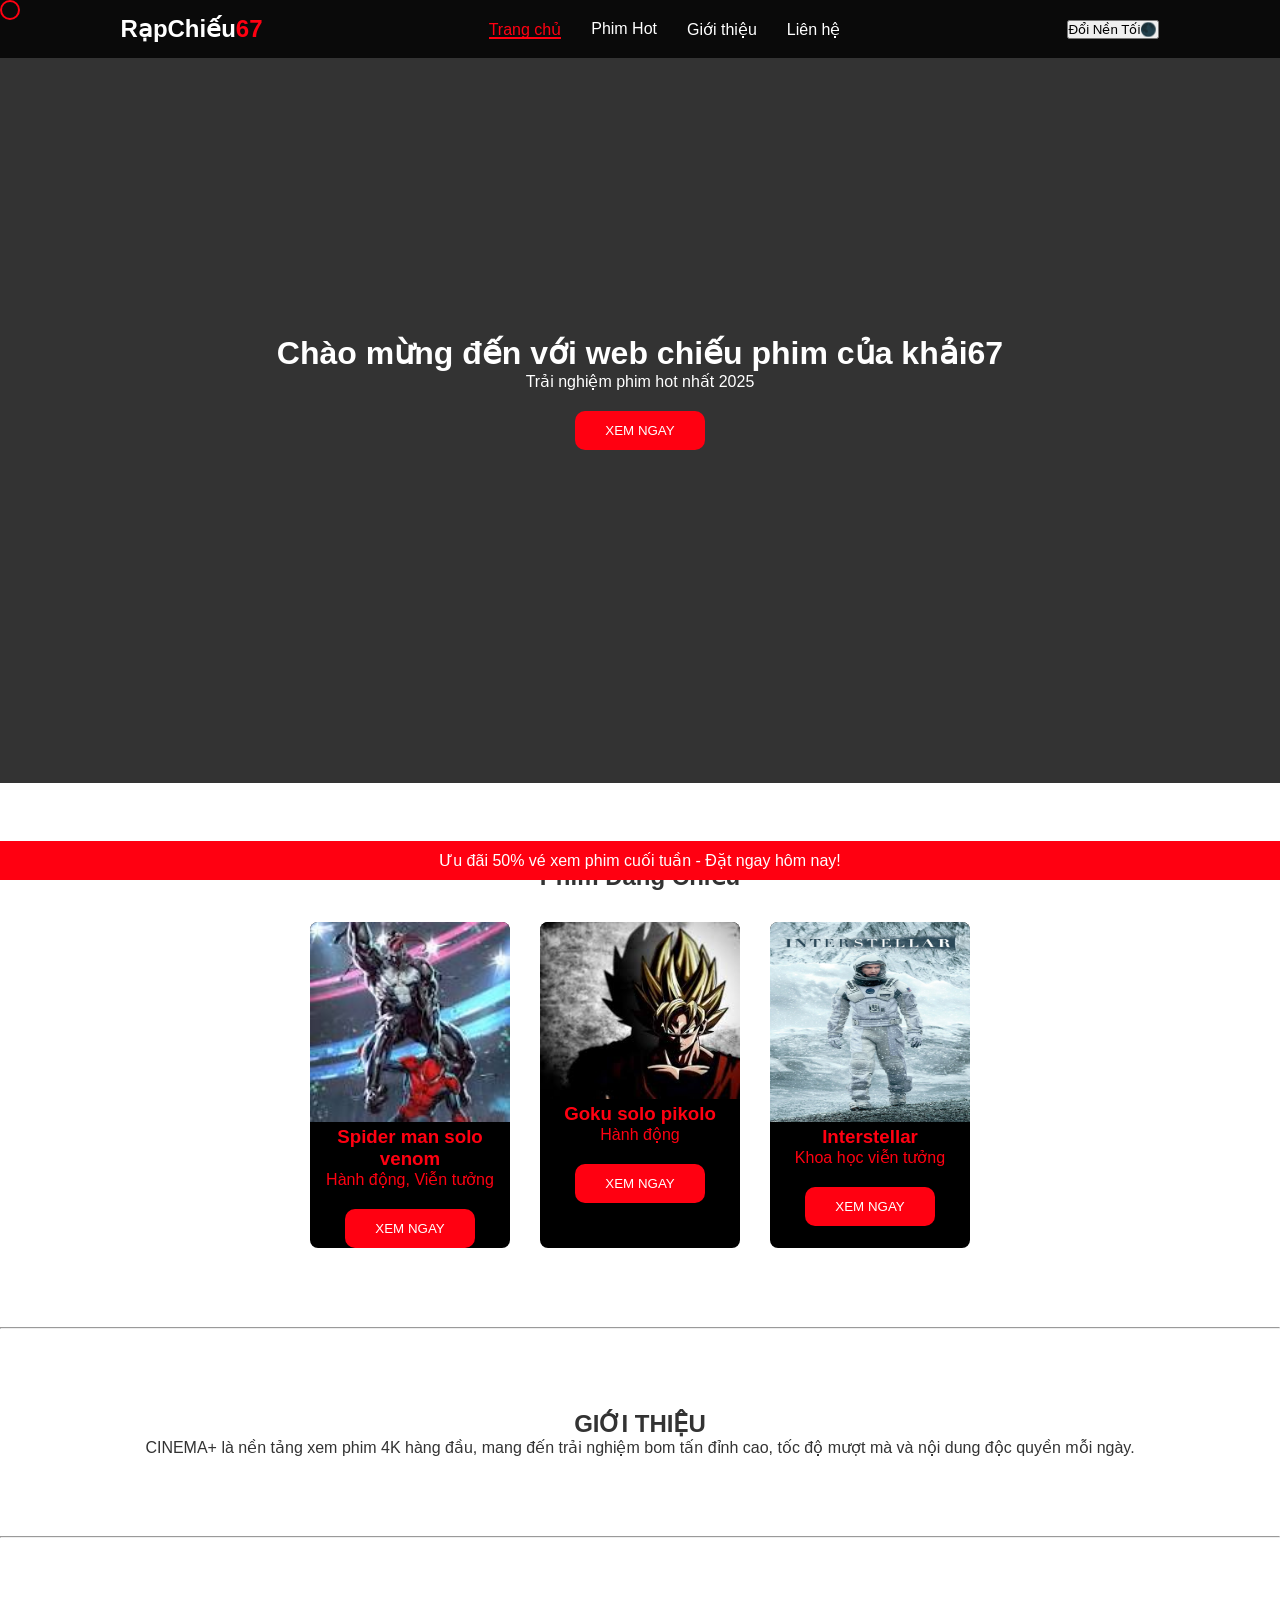
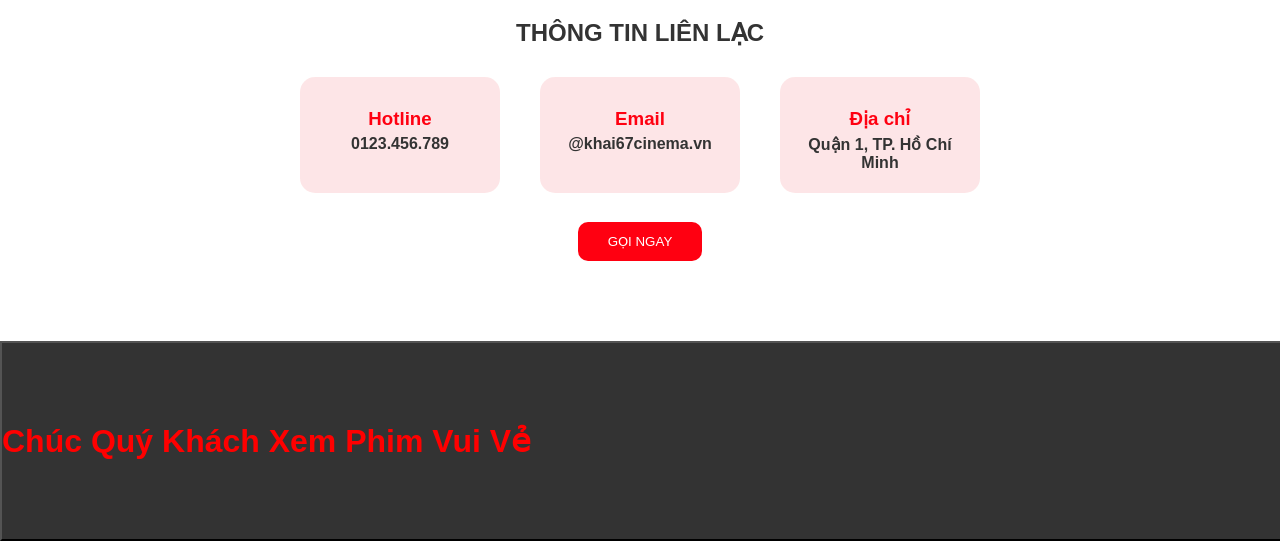
==== animation/11-NguyễnDuyKhải/index.html @ 93f99a21 "Add files via upload" ====
<!DOCTYPE html>
<html lang="en">
<head>
    <meta charset="UTF-8">
    <meta name="viewport" content="width=device-width, initial-scale=1.0">
    <title>Nguyễn Duy Khải 11</title>
</head>
<body>
    <link rel="stylesheet" href="asset/css/style.css">
    <div class="chuot"></div>
    <nav class="navbar">
        <div class="logo">RạpChiếu<span>67</span></div>
        <ul class="nav-links">
            <li><a href="#home" class="nav-item">Trang chủ</a></li>
            <li><a href="#movies" class="nav-item">Phim Hot</a></li>
            <li><a href="#about" class="nav-item">Giới thiệu</a></li>
            <li><a href="#contact" class="nav-item">Liên hệ</a></li>
        </ul>
        <button id="doimaunen">Đổi Nền Tối🌑</button>
    </nav>
    <header id="home" class="hero">
        <div class="hero-content">
            <h1 class="fade-in-text">Chào mừng đến với web chiếu phim của khải67</h1>
            <p>Trải nghiệm phim hot nhất 2025</p>
            <button class="cta-btn btn-shake">XEM NGAY</button>
        </div>
        <div class="chuchay">
            <span> Ưu đãi 50% vé xem phim cuối tuần - Đặt ngay hôm nay!</span>
        </div>
    </header>

    <section id="movies" class="section">
        <h2 class="section-title">Phim Đang Chiếu</h2>
        <div class="movie-grid">
            <div class="movie-card reveal">
                <img src="asset/image/download.jpg" alt="Movie 1">
                <div class="card-info">
                    <h3>Spider man solo venom</h3>
                    <p>Hành động, Viễn tưởng</p>
                    <button class="cta-btn btn-shake">XEM NGAY</button>
                </div>
            </div>
            <div class="movie-card reveal">
                <img src="asset/image/images.jpg" alt="Movie 2">
                <div class="card-info">
                    <h3>Goku solo pikolo</h3>
                    <p>Hành động</p>
                    <button class="cta-btn btn-shake">XEM NGAY</button>
                </div>
            </div>
            <div class="movie-card reveal">
                <img src="asset/image/p10543523_p_v8_as.jpg" alt="Movie 3">
                <div class="card-info">
                    <h3>Interstellar</h3>
                    <p>Khoa học viễn tưởng</p>
                    <button class="cta-btn btn-shake">XEM NGAY</button>
                </div>
            </div>
        </div>
    </section>
<hr>
    <section id="about" class="section">
        <h2 class="reveal">GIỚI THIỆU</h2>
        <p class="reveal">CINEMA+ là nền tảng xem phim 4K hàng đầu, mang đến trải nghiệm bom tấn đỉnh cao, tốc độ mượt mà và nội dung độc quyền mỗi ngày.</p>
    </section>
<hr>
    <section id="contact" class="section">
        <div class="container">
            <h2 class="section-title reveal">THÔNG TIN LIÊN LẠC</h2>
            <div class="contact-info-simple reveal">
                <div class="info-box">
                    <span class="icon"></span>
                    <h3>Hotline</h3>
                    <p>0123.456.789</p>
                </div>
                <div class="info-box">
                    <span class="icon"></span>
                    <h3>Email</h3>
                    <p>@khai67cinema.vn</p>
                </div>
                <div class="info-box">
                    <span class="icon"></span>
                    <h3>Địa chỉ</h3>
                    <p>Quận 1, TP. Hồ Chí Minh</p>
                </div>
            </div>
            <button class="cta-btn btn-shake" style="margin-top: 30px;">GỌI NGAY</button>
        </div>
    </section>
    <button class="chuc"> <b><span class="textchuc">Chúc Quý Khách Xem Phim Vui Vẻ</span></b></button>
    <script src="asset/js/main.js"></script>
    </body>
</html>
---- animation/11-NguyễnDuyKhải/asset/css/style.css ----
:root {
    --primary: #ff0011; 
    --bg: #ffffff;
    --text: #333333;
}


[data-theme="dark"] {
    --bg: #000000;
    --text: #ffffff;
}

* {
    margin: 0;
    padding: 0;
    box-sizing: border-box;
    font-family: sans-serif;
    scroll-behavior: smooth;
}

body {
    background-color: var(--bg);
    color: var(--text);
    transition: 0.3s;
}


.chuot {
    width: 20px;
    height: 20px;
    border: 2px solid var(--primary);
    border-radius: 50%;
    position: fixed;
    pointer-events: none;
    z-index: 9999;
    transition: 0.1s ease-out;
}

/*11-Nguyễn Duy Khải*/
.navbar {
    position: fixed;
    top: 0; width: 100%;
    display: flex;
    justify-content: space-around;
    align-items: center;
    padding: 15px;
    background: rgba(0,0,0,0.8);
    z-index: 100;
}

.logo { color: white; font-weight: bold; font-size: 24px; }
.logo span { color: var(--primary); }

.nav-links { display: flex; list-style: none; }
.nav-links li { margin: 0 15px; position: relative; }

.nav-item {
    text-decoration: none;
    color: white;
    padding: 5px 0;
}

/*11-Nguyễn Duy Khải*/
.nav-item::after {
    content: '';
    position: absolute;
    bottom: 0; left: 0;
    width: 0; height: 2px;
    background: var(--primary);
    transition: 0.3s;
}
.nav-item:hover::after, .nav-item.active::after {
    width: 100%;
}
.nav-item.active { color: var(--primary); }


.hero {
    height: 87vh;
    background: #333;
    display: flex;
    flex-direction: column;
    justify-content: center;
    align-items: center;
    text-align: center;
    color: white;
    animation: hero 2s ease-in;
}
@keyframes hero{
    from {opacity: 0;}
    to {opacity: 1;}
}


.fade-in-text {
    opacity: 0;
    transform: translateY(20px);
    animation: fadeIn 2s forwards;
}
@keyframes fadeIn {
    to { opacity: 1; transform: translateY(0); }
}


.chuchay {
    position: absolute;
    bottom: 20px;
    width: 100%;
    overflow: hidden;
    background: var(--primary);
    padding: 10px 0;
}
.chuchay span {
    display: inline-block;
    white-space: nowrap;
    animation: chay 10s linear infinite;
}
@keyframes chay {
    from { transform: translateX(200%); }
    to { transform: translateX(-200%); }
}


.section { padding: 80px 20px; text-align: center; }
.movie-grid {
    display: flex;
    justify-content: center;
    gap: 30px;
    flex-wrap: wrap;
    margin-top: 30px;
}

.movie-card {
    outline: #ff0011;
    width: 200px;
    background: #000000;
    color: #ff0011;
    border-radius: 8px;
    overflow: hidden;
    transition: 0.3s;
    opacity: 0;
    transform: translateY(50px);
    object-fit: cover;
}
.movie-card:hover { transform: translateY(2px);}
/*11-Nguyễn Duy Khải*/

.movie-card:hover {
    transform: translateY(2px);
    box-shadow: 0 10px 20px rgba(246, 0, 0, 0.5);
}
.movie-card img { max-width: 200px;max-height: 200px; width: 100%; transition: 0.3s; }
.movie-card:hover{transform: scale(1.1);transform: translateY(2px);}
.reveal.active {
    opacity: 1;
    transform: translateY(1px);
}


.cta-btn {
    padding: 12px 30px;
    border: none;
    background: var(--primary);
    color: white;
    cursor: pointer;
    margin-top: 20px;
    transition: 0.3s;
    border-radius: 10px;
}



.btn-shake {
    border-radius: 10px;
    animation: scale 1s infinite;
}
@keyframes scale {
    50% { transform: scale(0.8); }
    100% { transform: scale(1); }
    
}
.cta-btn:hover {
    background: black;
    color: var(--primary);
}

.contact-info-simple {
    display: flex;
    justify-content: center;
    gap: 40px;
    margin-top: 30px;
    flex-wrap: wrap;
}
/*11-Nguyễn Duy Khải*/
.info-box {
    background: rgba(229, 9, 20, 0.1); 
    padding: 20px;
    border-radius: 15px;
    width: 200px;
    transition: 0.3s;
    border: 1px solid transparent;
}

.info-box:hover {
    border-color: var(--primary);
    transform: translateY(-5px);
    background: rgba(229, 9, 20, 0.2);
}

.info-box .icon {
    display: block;
    margin-bottom: 10px;
}

.info-box h3 {
    margin-bottom: 5px;
    color: var(--primary);
}

.info-box p {
    font-weight: bold;
}
.chuc{
/*11-Nguyễn Duy Khải*/
background-color: #333;
width: 2000px;
height: 200px;
}
.textchuc{
    color: #ff0000;
   font-size: 2rem;
    float: left;
    animation: camon 5s infinite;
}
@keyframes camon {
    0% {transform: translateX(250%);}
    100% {transform: translateX(-100%);}
}
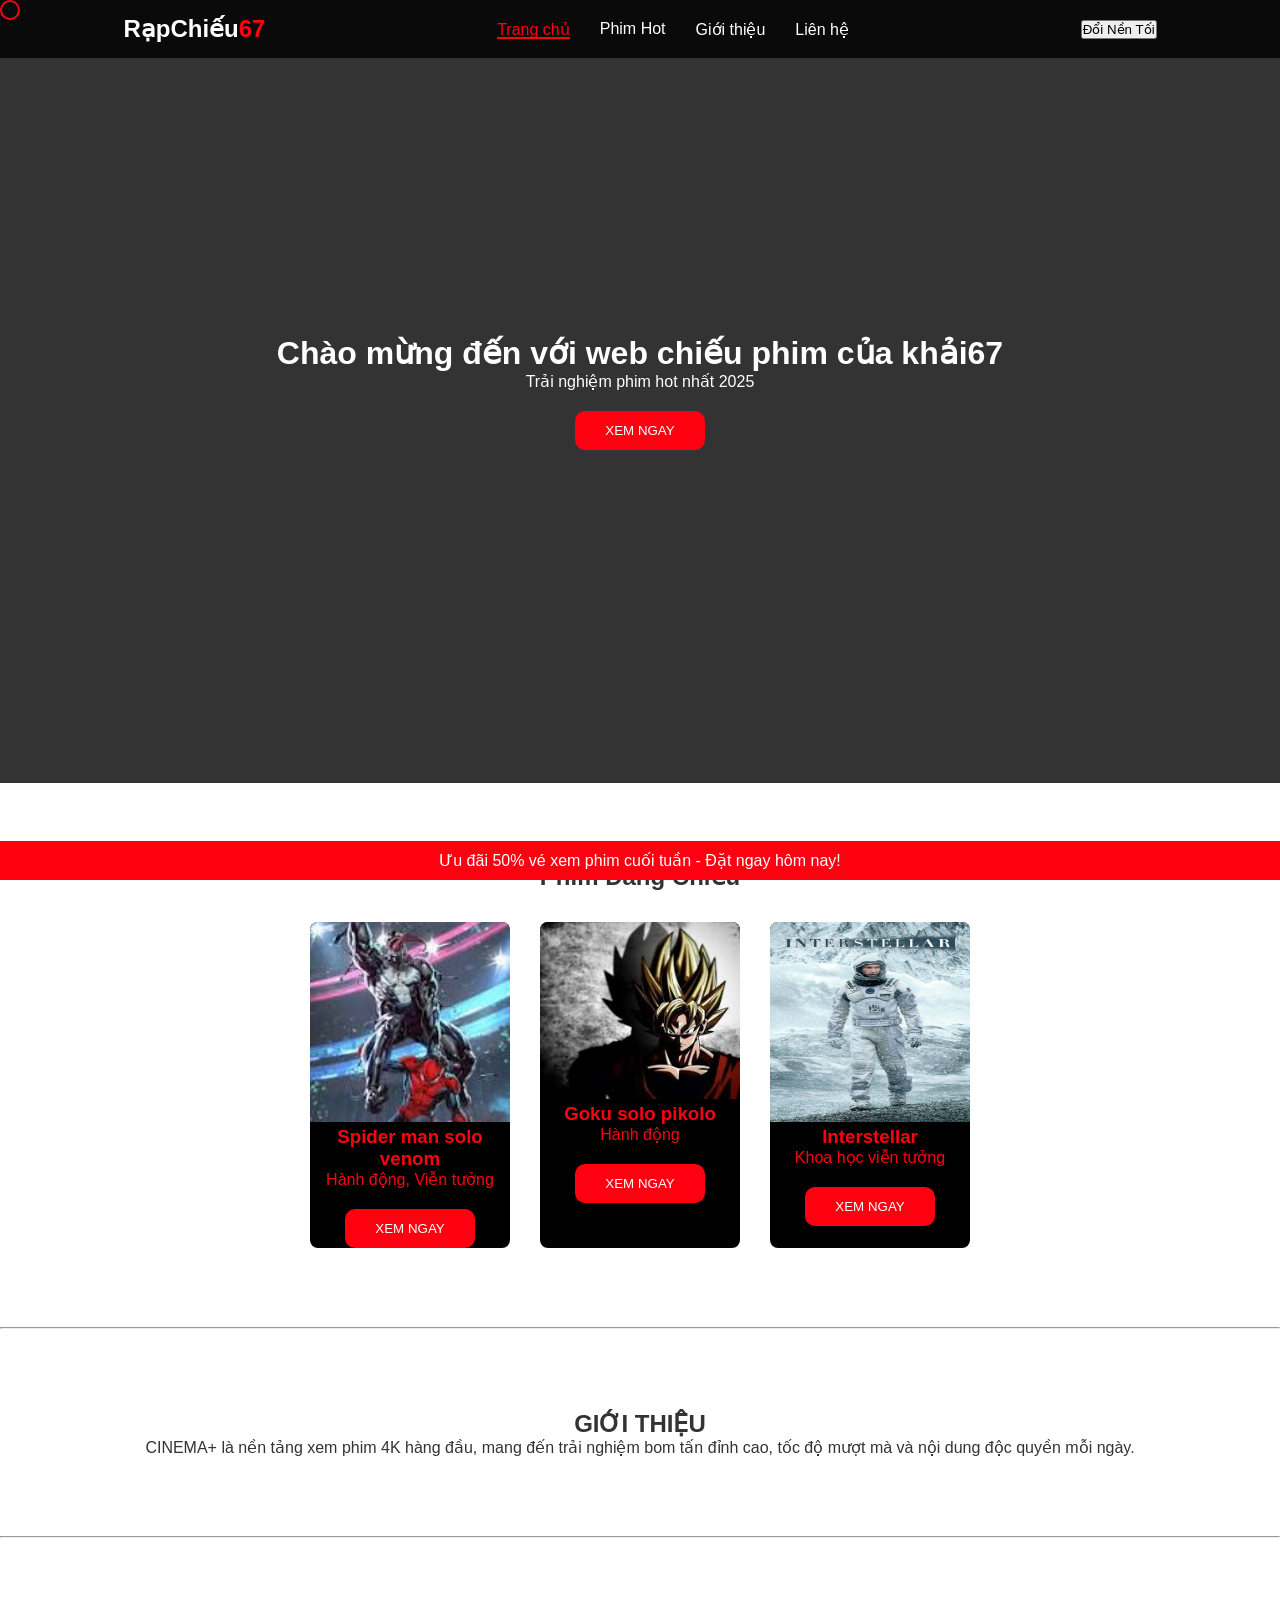
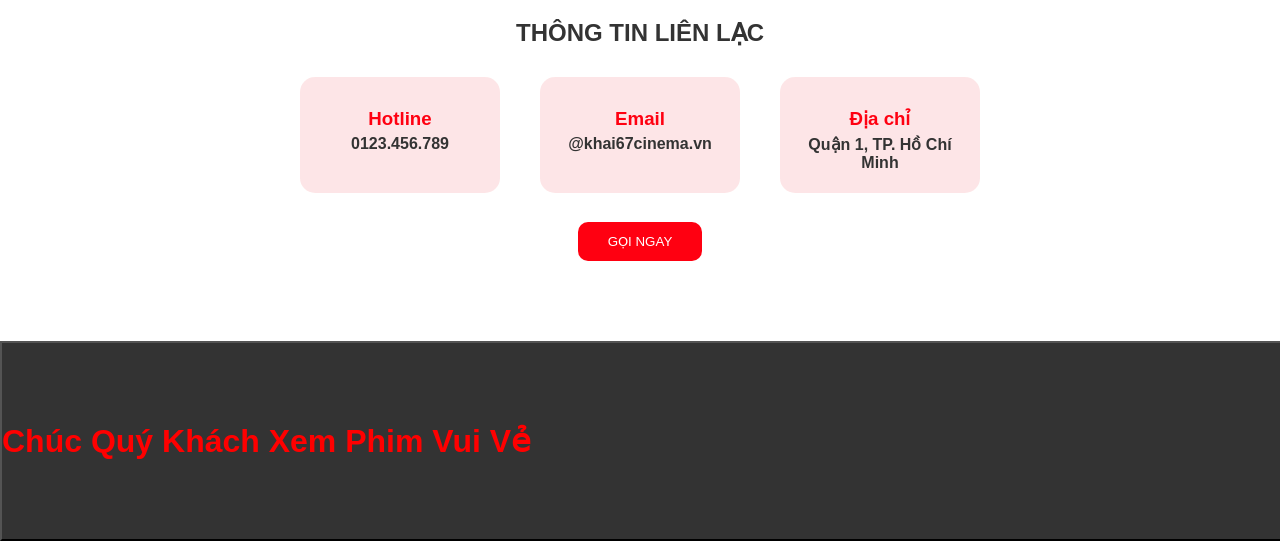
==== commit c631930c: "Update index.html" ====
--- a/animation/11-NguyễnDuyKhải/index.html
+++ b/animation/11-NguyễnDuyKhải/index.html
@@ -16,13 +16,13 @@
             <li><a href="#about" class="nav-item">Giới thiệu</a></li>
             <li><a href="#contact" class="nav-item">Liên hệ</a></li>
         </ul>
-        <button id="doimaunen">Đổi Nền Tối🌑</button>
+        <button id="doimaunen">Đổi Nền Tối</button>
     </nav>
     <header id="home" class="hero">
         <div class="hero-content">
             <h1 class="fade-in-text">Chào mừng đến với web chiếu phim của khải67</h1>
             <p>Trải nghiệm phim hot nhất 2025</p>
-            <button class="cta-btn btn-shake">XEM NGAY</button>
+             <a href="#movies"><button class="cta-btn btn-shake">XEM NGAY</button></a>
         </div>
         <div class="chuchay">
             <span> Ưu đãi 50% vé xem phim cuối tuần - Đặt ngay hôm nay!</span>
@@ -90,4 +90,5 @@
     <button class="chuc"> <b><span class="textchuc">Chúc Quý Khách Xem Phim Vui Vẻ</span></b></button>
     <script src="asset/js/main.js"></script>
     </body>
-</html>+
+</html>
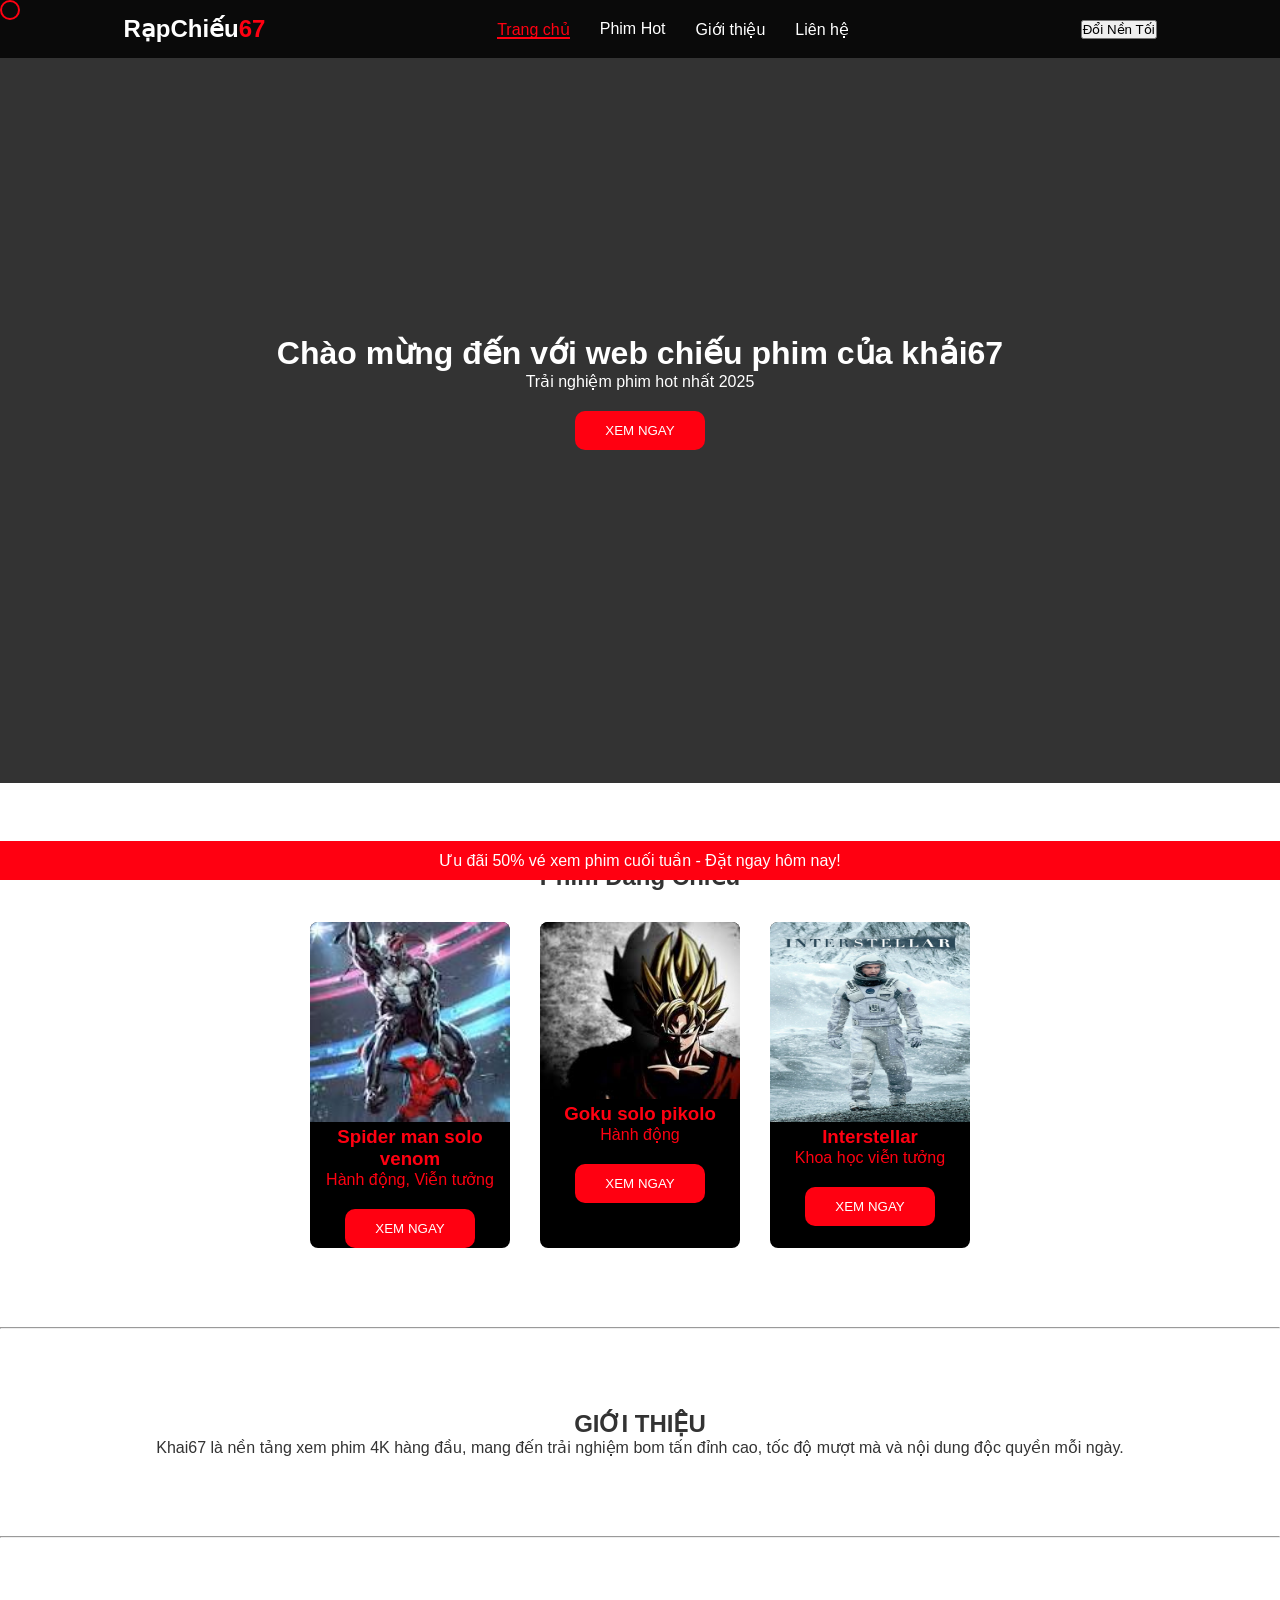
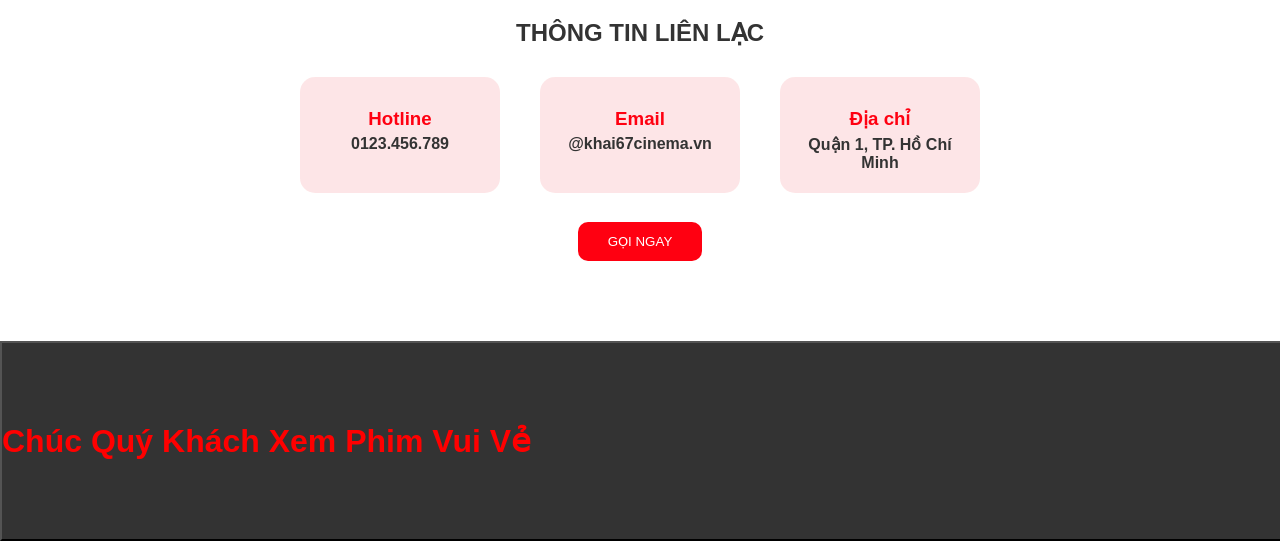
==== commit 806515c3: "Add files via upload" ====
--- a/animation/11-NguyễnDuyKhải/index.html
+++ b/animation/11-NguyễnDuyKhải/index.html
@@ -22,7 +22,7 @@
         <div class="hero-content">
             <h1 class="fade-in-text">Chào mừng đến với web chiếu phim của khải67</h1>
             <p>Trải nghiệm phim hot nhất 2025</p>
-             <a href="#movies"><button class="cta-btn btn-shake">XEM NGAY</button></a>
+            <a href="#movies"><button class="cta-btn btn-shake">XEM NGAY</button></a>
         </div>
         <div class="chuchay">
             <span> Ưu đãi 50% vé xem phim cuối tuần - Đặt ngay hôm nay!</span>
@@ -61,7 +61,7 @@
 <hr>
     <section id="about" class="section">
         <h2 class="reveal">GIỚI THIỆU</h2>
-        <p class="reveal">CINEMA+ là nền tảng xem phim 4K hàng đầu, mang đến trải nghiệm bom tấn đỉnh cao, tốc độ mượt mà và nội dung độc quyền mỗi ngày.</p>
+        <p class="reveal">Khai67 là nền tảng xem phim 4K hàng đầu, mang đến trải nghiệm bom tấn đỉnh cao, tốc độ mượt mà và nội dung độc quyền mỗi ngày.</p>
     </section>
 <hr>
     <section id="contact" class="section">
@@ -90,5 +90,4 @@
     <button class="chuc"> <b><span class="textchuc">Chúc Quý Khách Xem Phim Vui Vẻ</span></b></button>
     <script src="asset/js/main.js"></script>
     </body>
-
-</html>
+</html>
